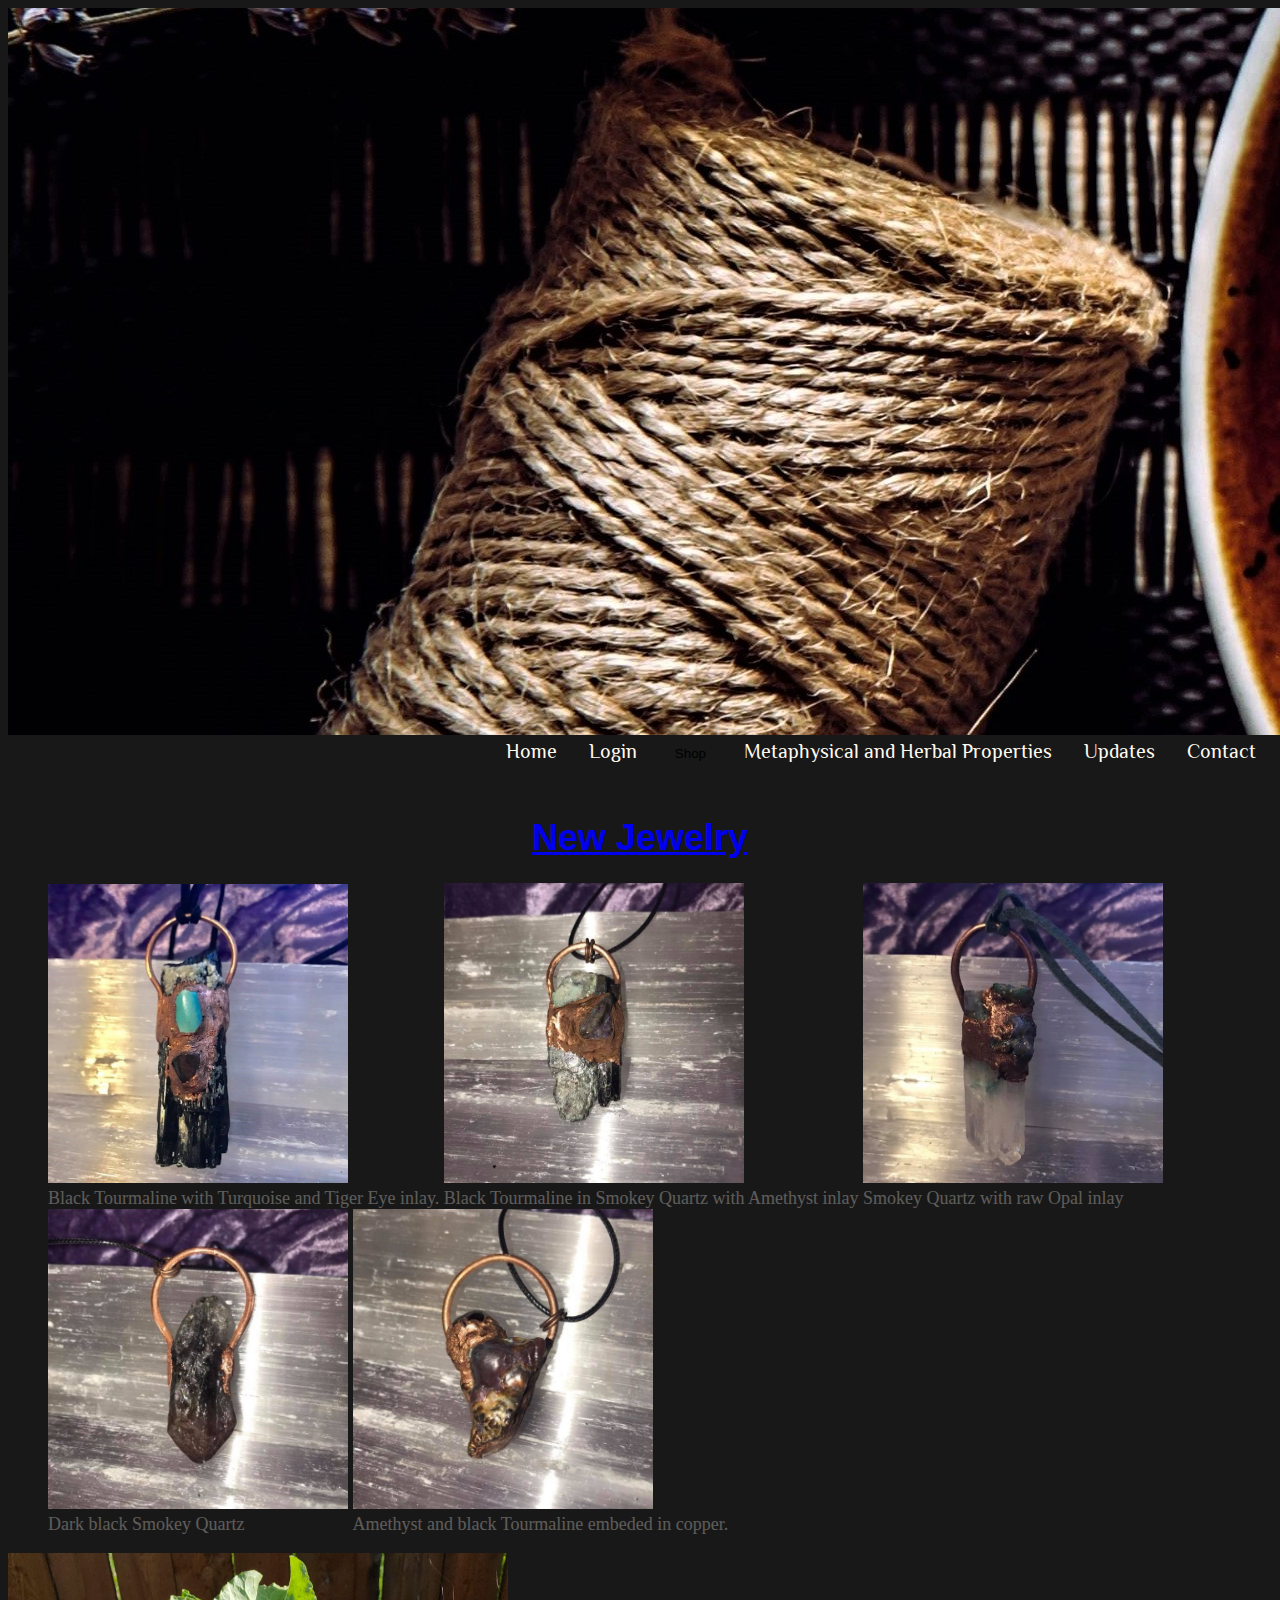
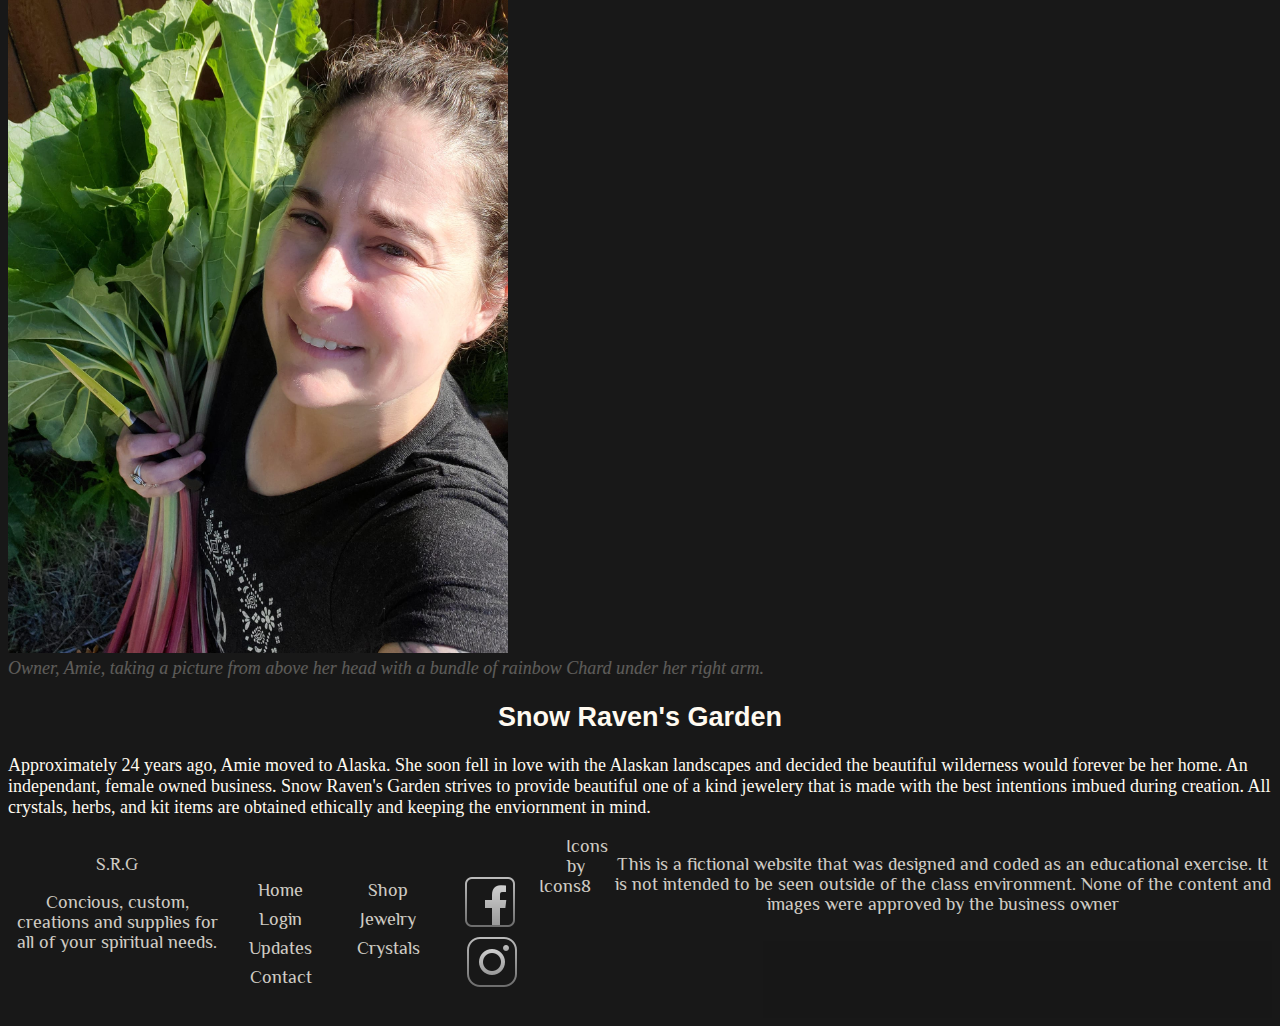
==== index.html @ 217aa510 "Update index.html" ====
<!DOCTYPE html>
<html lang="en">
<head>
    <meta charset="UTF-8">
    <meta http-equiv="X-UA-Compatible" content="IE=edge">
    <meta name="viewport" content="width=device-width, initial-scale=1.0">
    <meta name="keywords" content="Handmade Jewelry, Metaphysical, Wiccan, Pagan, Spiritual"> <!--meta tags are fantastic for labeling keywords for SEO-->
    <meta name="description" content="Hand Made Jewelry and Metaphysical Supply Shop">
    <meta name="author" content="Leanne Brabec">
    <link rel="stylesheet" href="style.css">
    <title>Metaphysical Supply and Hand Made Jewelry Shop Home</title><!-- descriptive titles for SEO-->
</head>
<body class="home-page">
    <header>
        <img src="images/topbanner.jpg" alt="Twine, a lit smudge stick in a bowl, and Amethyst"><!-- using precise and descriptive alt tags helps when googling for images rather than words.-->
    </header>
    <nav>
        <div class="navbar">
        <ul>
            <li><a href="index.html">Home</a></li>
            <li><a href="login.html">Login</a></li>
            <div class="ddmenu">
            <li><a href="shop.html"><button>Shop</button></a></li>
                <div class="ddmenucontent">
                    <a href="shop.html#jewelry">Jewelry</a>
                    <a href="shop.html#crystals">Crystals</a>
                </div>
            </div>
            <li><a href="mphprop.html">Metaphysical and Herbal Properties</a></li>
            <li><a href="updates.html">Updates</a></li>
            <li><a href="contact.html">Contact</a></li>
        </ul>
        </div>
    </nav>
    <main>
        <a href="shop.html"><h1>New Jewelry</h1></a>
        <ul>
            <li><img src="images/necklace1.jpg" width="300px" alt="Hand made copper necklace with black Tourmaline, Turqoise and Tigers Eye inlay."><figcaption>Black Tourmaline with Turquoise and Tiger Eye inlay.</figcaption></li>
            <li><img src="images/necklace2.jpg" width="300px" alt="Hand made copper necklace with black Tourmaline embeded in Smokey Quartz with Amethyst inlay"><figcaption>Black Tourmaline in Smokey Quartz with Amethyst inlay</figcaption></li>
            <li><img src="images/necklace3.jpg" width="300px" alt="Hand made copper necklace with Smokey Quartz and raw Opal inlay"><figcaption>Smokey Quartz with raw Opal inlay</figcaption></li>
            <li><img src="images/necklace4.jpg" width="300px" alt="Hand made copper necklace with dark Smokey Quartz"><figcaption>Dark black Smokey Quartz</figcaption></li>
            <li><img src="images/necklace5.jpg" width="300px" alt="Hand made copper necklace with Amethyst and black Tourmaline"><figcaption>Amethyst and black Tourmaline embeded in copper.</figcaption></li>
        </ul>
        <img src="images/owner.jpg" alt="Picture of the owner of Snow Raven's Garden, Amie, holding a bushel of rainbow chard" width="500px" height="700px"><figcaption>Owner, Amie, taking a picture from above her head with a bundle of rainbow Chard under her right arm.</figcaption>
        <h2>Snow Raven's Garden</h2>
        <p> Approximately 24 years ago, Amie moved to Alaska. She soon fell in love with the Alaskan landscapes and decided the beautiful wilderness would forever be her home. An independant, female owned business. Snow Raven's Garden strives to provide beautiful one of a kind jewelery that is made with the best intentions imbued during creation. All crystals, herbs, and kit items are obtained ethically and keeping the enviornment in mind.</p>
    </main>

    <footer class="footer">
        <div class="fhead">
        <p>S.R.G</p>
        <p>Concious, custom, creations and supplies for all of your spiritual needs.</p>
        </div>
        <div class="list1">
        <ul>
            <li><a href="index.html">Home</a></li>
            <li><a href="login.html">Login</a></li>
            <li><a href="updates.html">Updates</a></li>
            <li><a href="contact.html">Contact</a></li>
        </ul>
        </div>
        <div class="list2">
        <ul>
            <li><a href="shop.html">Shop</a></li>
            <li><a href="shop.html#jewelry">Jewelry</a></li>
            <li><a href="shop.html#crystals">Crystals</a></li>
        </ul>
        </div>
        <div class="socials">
            <ul>
                <li><a href="https://www.facebook.com/groups/198041241055047"><img src="images/faceb.png" alt="Grey Icon for facebook, clickable link will take you to shops facebook page"/></a></li>
                <li><a href="https://www.instagram.com/snowravensgarden/?hl=en"><img src="images/insta.png" alt="Grey Icon for instagram, clickable link will take you to shops instagram page"/></a></li>
            </ul>
        </div>
        <div class="icons">
        <a href="https://icons8.com">Icons by Icons8</a></div>
        <p>This is a fictional website that was designed and coded as an educational exercise. It is not intended to be seen outside of the class environment. None of the content and images were approved by the business owner</p>
    </footer>
</body>
</html>
---- style.css ----
/* collective items*/
    @import url('https://fonts.googleapis.com/css2?family=Berkshire+Swash&family=Philosopher&display=swap');

    body {
        background-color: rgb(24, 24, 24);
        color: floralwhite;
        font-size: 18px;
    }
    h1{
        padding-top: 30px;
        text-align: center;
        font-family: 'Berkshire+Swash', sans-serif;
    }
    h2
    {
        text-align: center;
        font-family: 'Berkshire+Swash', sans-serif;
    }
    .centered-text
    {
        text-align: center;
        font-family: 'Berkshire+Swash', sans-serif;
    }
    .v-centered-pic
    {
        vertical-align:middle
    }
    figcaption {
        opacity: 0.3;
        font-style: italic;
    }
    .normal-padding
    {
        padding:20px
    }


/*navigation*/
    nav ul {
        list-style-type: none;
        display: flex;
        justify-content: flex-end;
        margin: 0;
        padding: 0;
    }

    nav a {
        font-family: 'Philosopher', sans-serif;
        font-size: 20px;
        text-decoration: none;
        list-style-type: none;
        color: floralwhite;
        margin: 0;
        padding: 0;
        
    }
    nav li{
        padding-left: 1rem;
        padding-right: 1rem;
    }

    nav a:hover {
        color: #8a66ce;
    }
    .ddmenu{
        position: relative;
    }
    button {
        border: none;
        background: transparent;
        background-repeat: no-repeat;
        outline: none;
    }

    .ddmenucontent {
        display: none;
        position: absolute;
        
    }

    .ddmenucontent a {
        display: block;
    }
    .ddmenu:hover .ddmenucontent {
        background: none;
        text-decoration: none;
        display: block;
        padding-left: 1.4rem;
    }


/*Footer*/

    .footer {
        font-family: "Philosopher";
        background-color: inherit;
        width: 100%;
        text-align: center;
        display: flex;
        justify-content:center ;
        opacity: 0.8;
    }
    .footer ul {
        padding: 0;
        list-style: none;
        line-height: 1.6;
        margin-bottom: 0;    
    }
    .footer ul a {
        color: inherit;
        text-decoration: none;
    }
    .footer ul a:hover {
        opacity: 1;
        color: #8a66ce;
    }
    .footer .list1 {
        padding: 1.4rem;
    }
    .footer .list2 {
        padding: 1.4rem;
    }
    .footer .socials {
        padding: 1.4rem;
    }
    .icons a {
        text-decoration: none;
        color: inherit;
        padding: 1.4rem;
    }
/*index*/
.home-page main li {
    display: inline-block;
}
.home-page main li figcaption {
    font-style: normal;
}

/*login*/
.flex-container {
    width:80%;
    margin-top: 20px;
    position:relative;
}
.wrapper-login-form{
    width: 500px;
    height: 800px;
    display: block;
    font-size: 20px;
}
.form-container {
    width: 500px;
    height: 800px;
    margin-top: 5px;
    padding-top: 20px;
    border-radius: 10px;
    flex-direction: column;
    background: rgb(70, 70, 70);
    box-shadow: 5px 5px 5px rgb(0, 0, 0);  
}
input[type=text], input[type=password], input[type=email], input[type=tel], textarea, select {
    width: 100%;
    padding: 12px 20px;
    display: inline-block;
    box-sizing: border-box;
    background-color: #8a66ce;
    opacity: 0.6;
    border-radius: 10px;
    color: floralwhite;
    font-family: 'Philosopher', sans-serif;
}
.wrapper-submit-button input {
    padding: 10px;
    border-radius: 10px;
    margin-top: 5px;
    font-size: 18px;
    background-color: #8a66ce;
    color: floralwhite;
    font-family: 'Philosopher';
    border-radius: 10px;
}
.wrapper-login-form button {
    width: 90%;
    padding: 10px;
    margin: 8px 0;
    background-color: #8a66ce;
    font-size: 18px;
    color: floralwhite;
    border-radius: 10px;
    font-family: 'Philosopher';
}

/*shop*/
.shop-page main li{
    display: inline-block;
    list-style: none;
}
.shop-page figcaption {
    font-size: 20px;
    opacity: 1;
    font-style:normal;
    color: floralwhite;
}

/*mphprop*/
.mphp-page th {
    font-family: "Berkshire+Swash";
    font-size: 25px;
}
.mphp-page td {
    font-family: "Berkshire+Swash";
    font-size: 19px;
}


/*updates*/
.updates-page table {
    font-size: 20px;
}



/*contact*/
.wrapper-contact-form{

    display: block;
    font-size: 20px;

}
.contact-form-container {

    padding: 20px;
    border-radius: 10px;
    background: rgb(70, 70, 70);
    box-shadow: 5px 5px 5px rgb(0, 0, 0);
    display: grid;
    overflow: hidden;
    grid-template-columns: 50% 50%;
    grid-column-gap: 10px;
}

.contact-page a:hover{
    color: #8a66ce;
}

.contact-page a{
    color: floralwhite;
}

::placeholder{
    color: floralwhite;
    font-size: 17px;
}
.contact-page select{
    color: floralwhite;
    font-size: 17px;
}
.large-item-wrapper
{
    box-sizing: border-box;
    display: flex;
    width: 100%;
    height: 100%;
    flex-direction: column;
    overflow: hidden;
}

.large-item
{
    box-sizing: border-box;
    border-radius: 10px;
    display: block;
    width: 100%;
    height: 100%;
}

.v-bottom-aligned-content
{
    display: flex;
    align-items: flex-end;
    box-sizing: border-box;
}
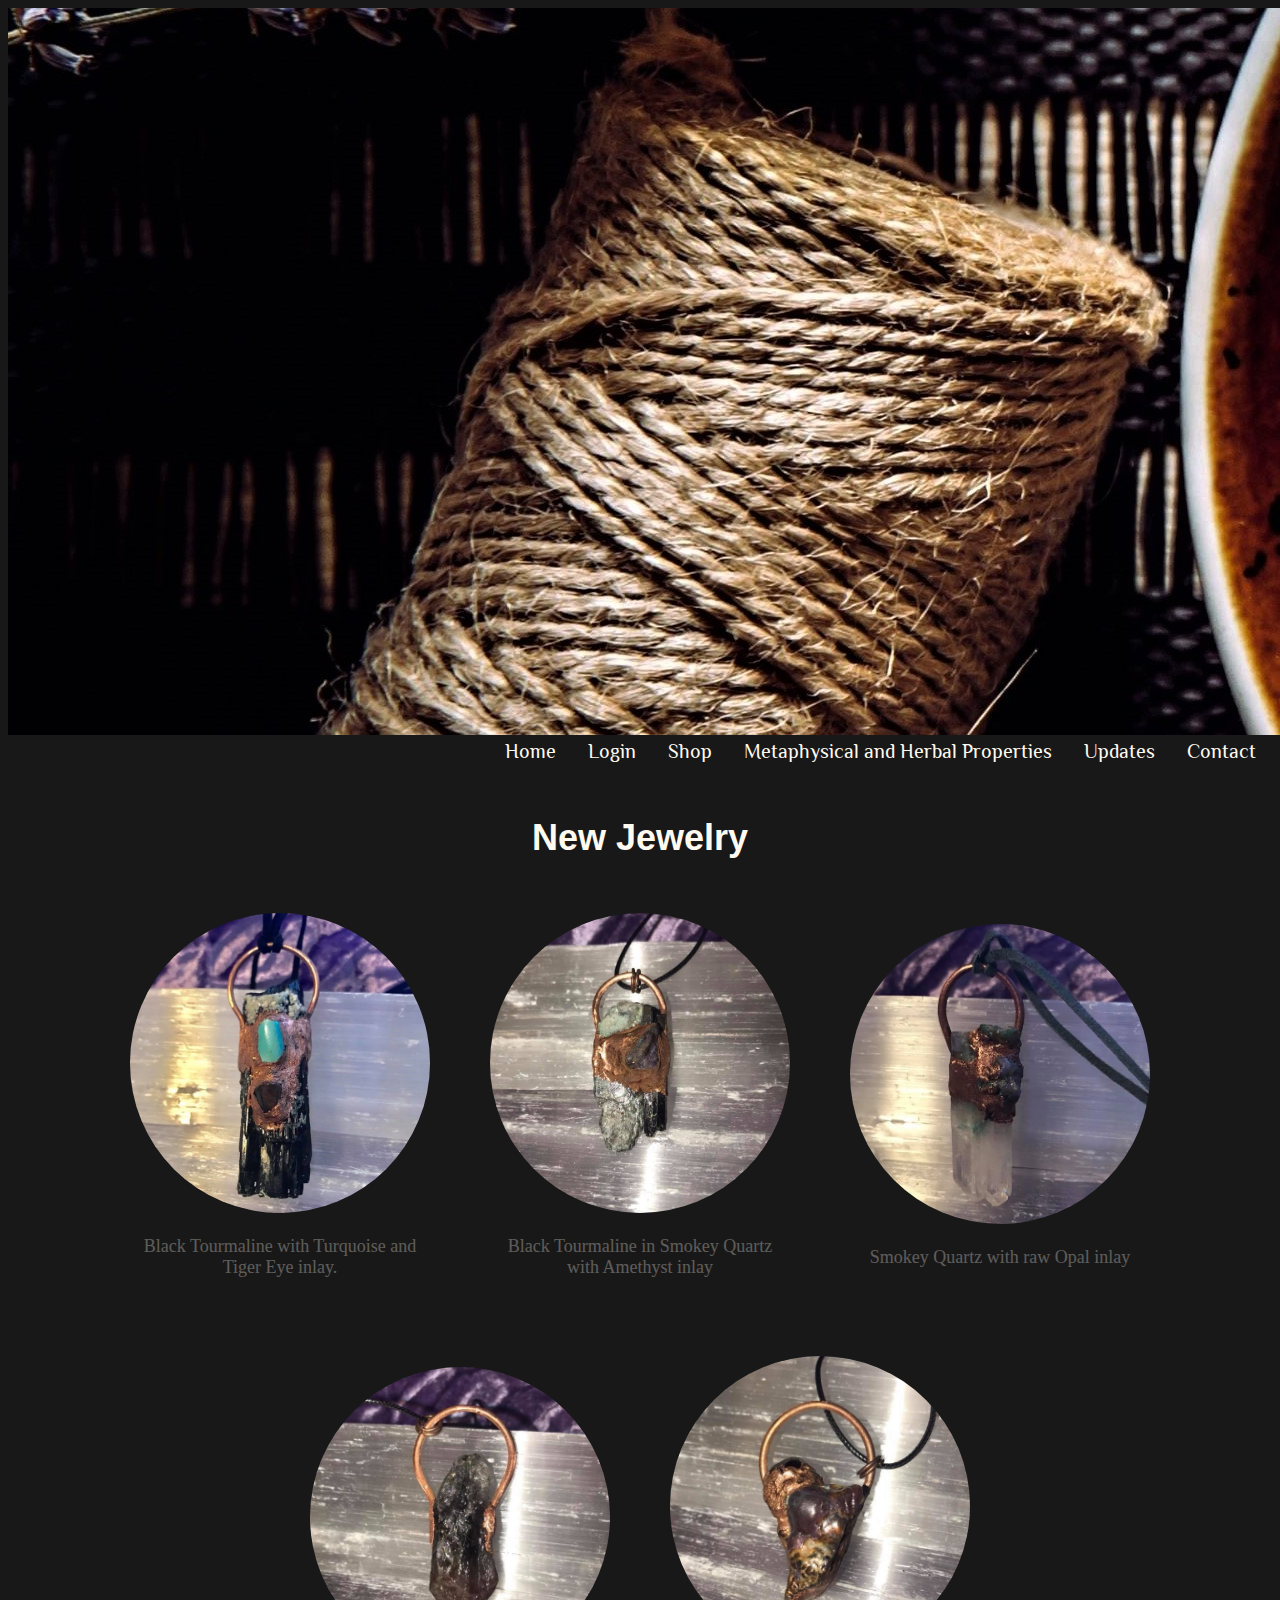
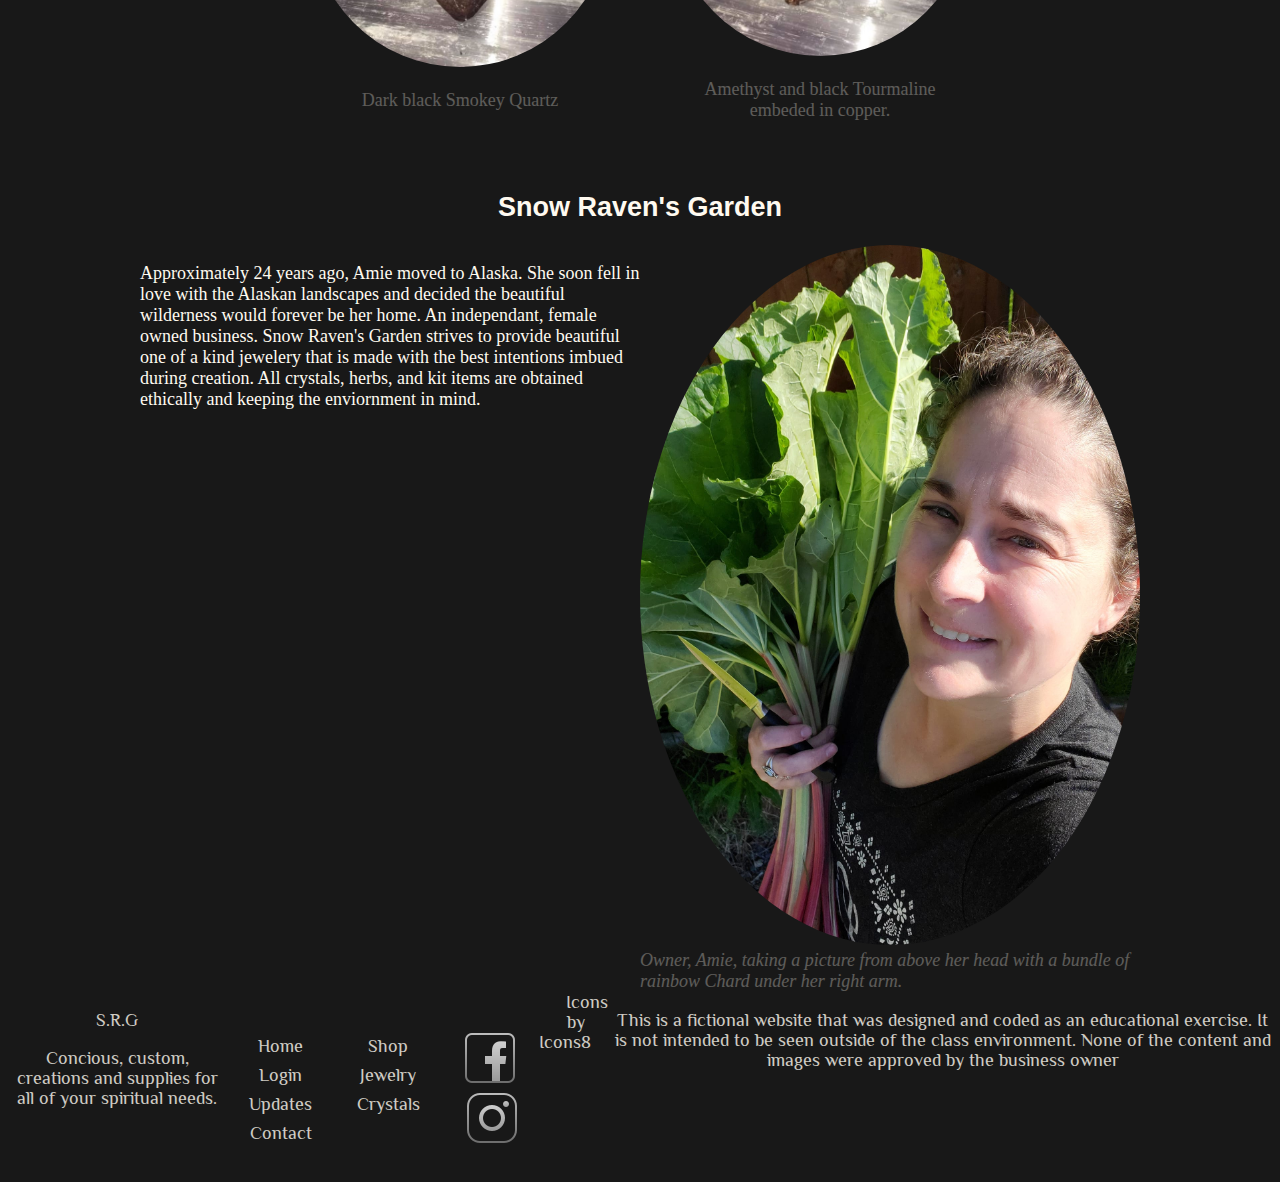
==== commit 9959304e: "button, flex, style, and layout.," ====
--- a/index.html
+++ b/index.html
@@ -19,13 +19,16 @@
         <ul>
             <li><a href="index.html">Home</a></li>
             <li><a href="login.html">Login</a></li>
-            <div class="ddmenu">
-            <li><a href="shop.html"><button>Shop</button></a></li>
-                <div class="ddmenucontent">
-                    <a href="shop.html#jewelry">Jewelry</a>
-                    <a href="shop.html#crystals">Crystals</a>
+            
+            <li>
+                <div class="ddmenu">
+                    <a href="shop.html">Shop</a>
+                    <div class="ddmenucontent">
+                        <a href="shop.html#jewelry">Jewelry</a>
+                        <a href="shop.html#crystals">Crystals</a>
+                    </div>
                 </div>
-            </div>
+            </li>
             <li><a href="mphprop.html">Metaphysical and Herbal Properties</a></li>
             <li><a href="updates.html">Updates</a></li>
             <li><a href="contact.html">Contact</a></li>
@@ -33,17 +36,23 @@
         </div>
     </nav>
     <main>
-        <a href="shop.html"><h1>New Jewelry</h1></a>
-        <ul>
-            <li><img src="images/necklace1.jpg" width="300px" alt="Hand made copper necklace with black Tourmaline, Turqoise and Tigers Eye inlay."><figcaption>Black Tourmaline with Turquoise and Tiger Eye inlay.</figcaption></li>
-            <li><img src="images/necklace2.jpg" width="300px" alt="Hand made copper necklace with black Tourmaline embeded in Smokey Quartz with Amethyst inlay"><figcaption>Black Tourmaline in Smokey Quartz with Amethyst inlay</figcaption></li>
-            <li><img src="images/necklace3.jpg" width="300px" alt="Hand made copper necklace with Smokey Quartz and raw Opal inlay"><figcaption>Smokey Quartz with raw Opal inlay</figcaption></li>
-            <li><img src="images/necklace4.jpg" width="300px" alt="Hand made copper necklace with dark Smokey Quartz"><figcaption>Dark black Smokey Quartz</figcaption></li>
-            <li><img src="images/necklace5.jpg" width="300px" alt="Hand made copper necklace with Amethyst and black Tourmaline"><figcaption>Amethyst and black Tourmaline embeded in copper.</figcaption></li>
+        <h1>New Jewelry</h1>
+        <ul class="flex-list">
+            <li class="flex-list-item"><img class="rounded-pic" src="images/necklace1.jpg" width="300" alt="Hand made copper necklace with black Tourmaline, Turqoise and Tigers Eye inlay."><p class="caption">Black Tourmaline with Turquoise and Tiger Eye inlay.</p></li>
+            <li class="flex-list-item"><img class="rounded-pic" src="images/necklace2.jpg" width="300" alt="Hand made copper necklace with black Tourmaline embeded in Smokey Quartz with Amethyst inlay"><p class="caption">Black Tourmaline in Smokey Quartz with Amethyst inlay</p></li>
+            <li class="flex-list-item"><img class="rounded-pic" src="images/necklace3.jpg" width="300" alt="Hand made copper necklace with Smokey Quartz and raw Opal inlay"><p class="caption">Smokey Quartz with raw Opal inlay</p></li>
+            <li class="flex-list-item"><img class="rounded-pic" src="images/necklace4.jpg" width="300" alt="Hand made copper necklace with dark Smokey Quartz"><p class="caption">Dark black Smokey Quartz</p></li>
+            <li class="flex-list-item"><img class="rounded-pic" src="images/necklace5.jpg" width="300" alt="Hand made copper necklace with Amethyst and black Tourmaline"><p class="caption">Amethyst and black Tourmaline embeded in copper.</p></li>
         </ul>
-        <img src="images/owner.jpg" alt="Picture of the owner of Snow Raven's Garden, Amie, holding a bushel of rainbow chard" width="500px" height="700px"><figcaption>Owner, Amie, taking a picture from above her head with a bundle of rainbow Chard under her right arm.</figcaption>
         <h2>Snow Raven's Garden</h2>
-        <p> Approximately 24 years ago, Amie moved to Alaska. She soon fell in love with the Alaskan landscapes and decided the beautiful wilderness would forever be her home. An independant, female owned business. Snow Raven's Garden strives to provide beautiful one of a kind jewelery that is made with the best intentions imbued during creation. All crystals, herbs, and kit items are obtained ethically and keeping the enviornment in mind.</p>
+        <div class="flex-list-index">
+            <div style="max-width: 500px;">
+                <p> Approximately 24 years ago, Amie moved to Alaska. She soon fell in love with the Alaskan landscapes and decided the beautiful wilderness would forever be her home. An independant, female owned business. Snow Raven's Garden strives to provide beautiful one of a kind jewelery that is made with the best intentions imbued during creation. All crystals, herbs, and kit items are obtained ethically and keeping the enviornment in mind.</p>
+            </div>
+            <div style="max-width: 500px;">
+                <img class="rounded-pic" src="images/owner.jpg" alt="Picture of the owner of Snow Raven's Garden, Amie, holding a bushel of rainbow chard" width="500" height="700"><figcaption>Owner, Amie, taking a picture from above her head with a bundle of rainbow Chard under her right arm.</figcaption>
+            </div>
+        </div>
     </main>
 
     <footer class="footer">
--- a/style.css
+++ b/style.css
@@ -32,6 +32,38 @@
     .normal-padding
     {
         padding:20px
+    }
+    .caption
+    {
+        opacity: 0.3;
+        font-style: normal;
+        text-align: center;
+    }
+
+    .flex-list
+    {
+        flex-direction: row;
+        display:flex;
+        justify-content: space-between; 
+        flex-wrap: wrap; 
+        align-items: center;
+        justify-content: center;
+    }
+
+    .flex-list-item
+    {
+        max-width: 300px;
+        padding: 30px;
+    }
+
+    .rounded-pic
+    {
+        border-radius: 50%;
+    }
+
+    ul
+    {
+        padding-inline-start: 0px;
     }
 
 
@@ -85,7 +117,6 @@
         background: none;
         text-decoration: none;
         display: block;
-        padding-left: 1.4rem;
     }
 
 
@@ -132,8 +163,13 @@
 .home-page main li {
     display: inline-block;
 }
-.home-page main li figcaption {
-    font-style: normal;
+
+.flex-list-index{
+    flex-direction: row;
+    display:flex;
+    flex-wrap: wrap; 
+    justify-items: center;
+    justify-content: center;
 }
 
 /*login*/
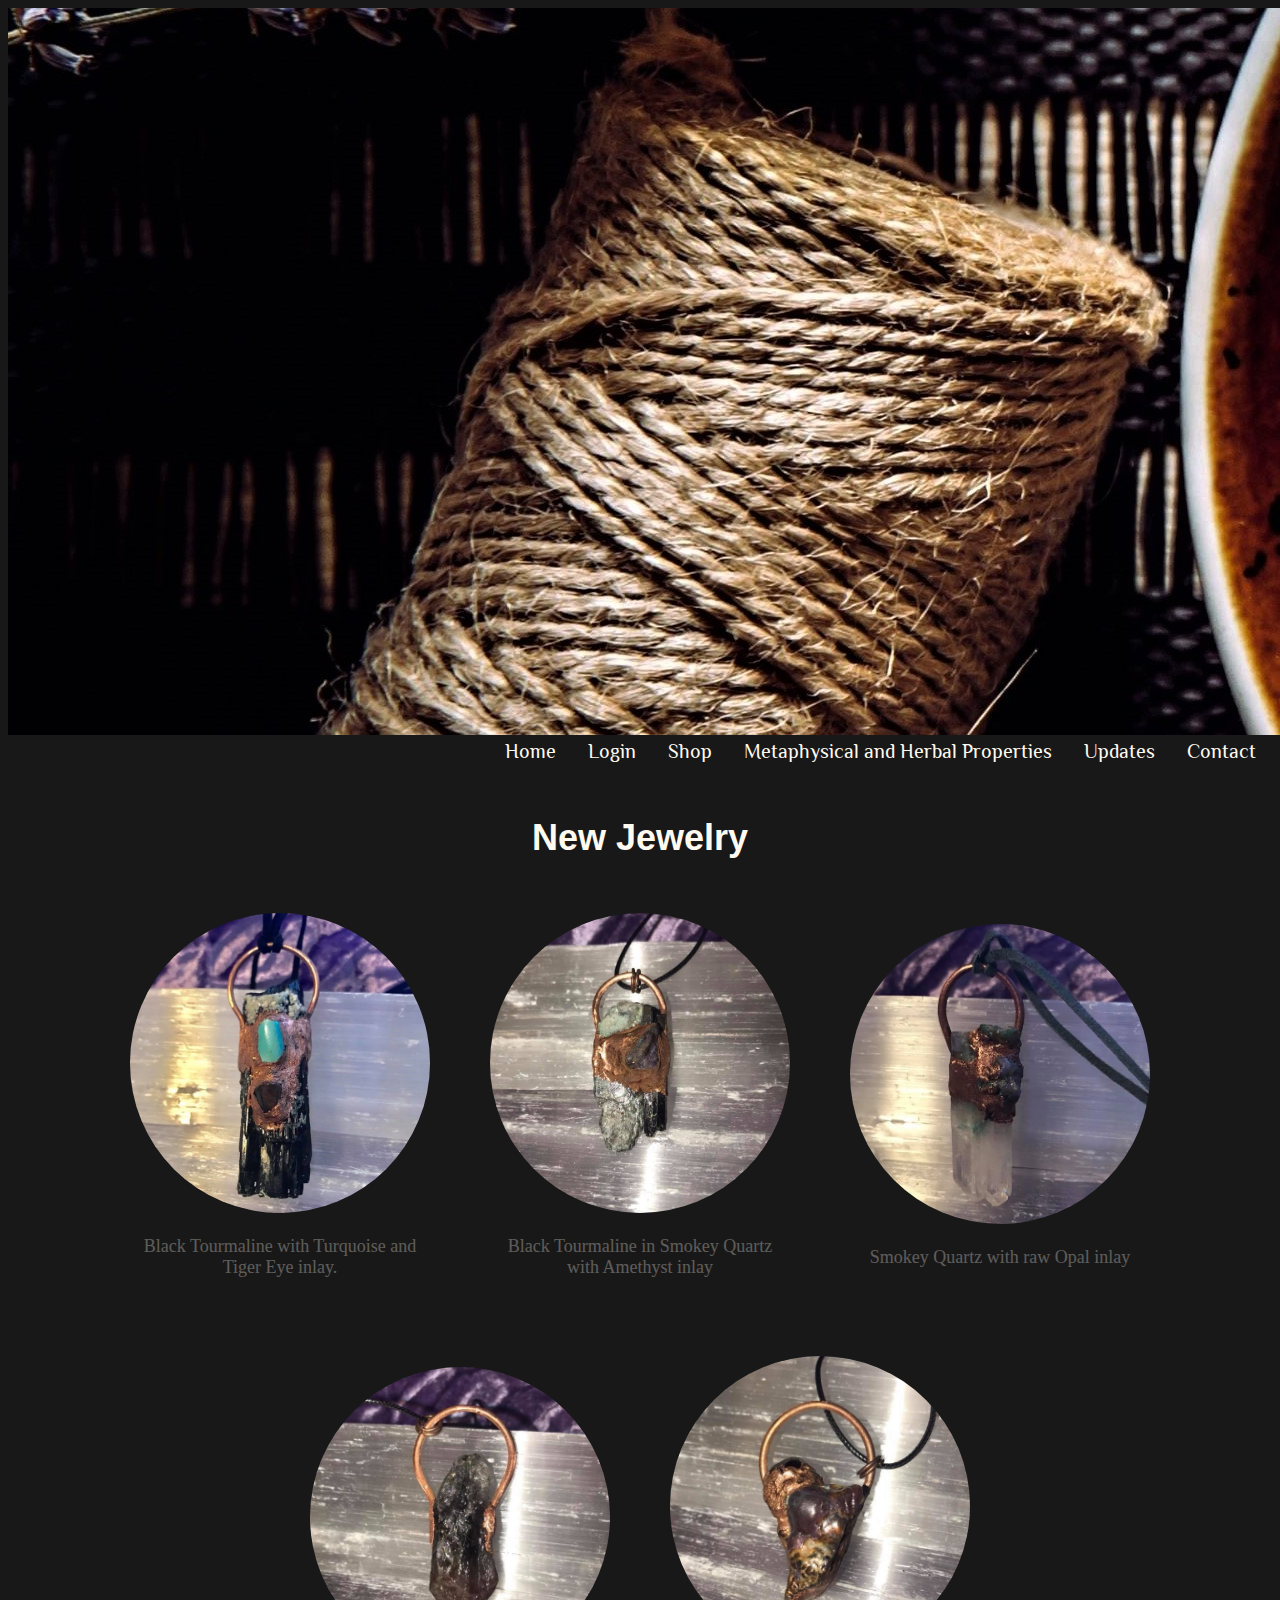
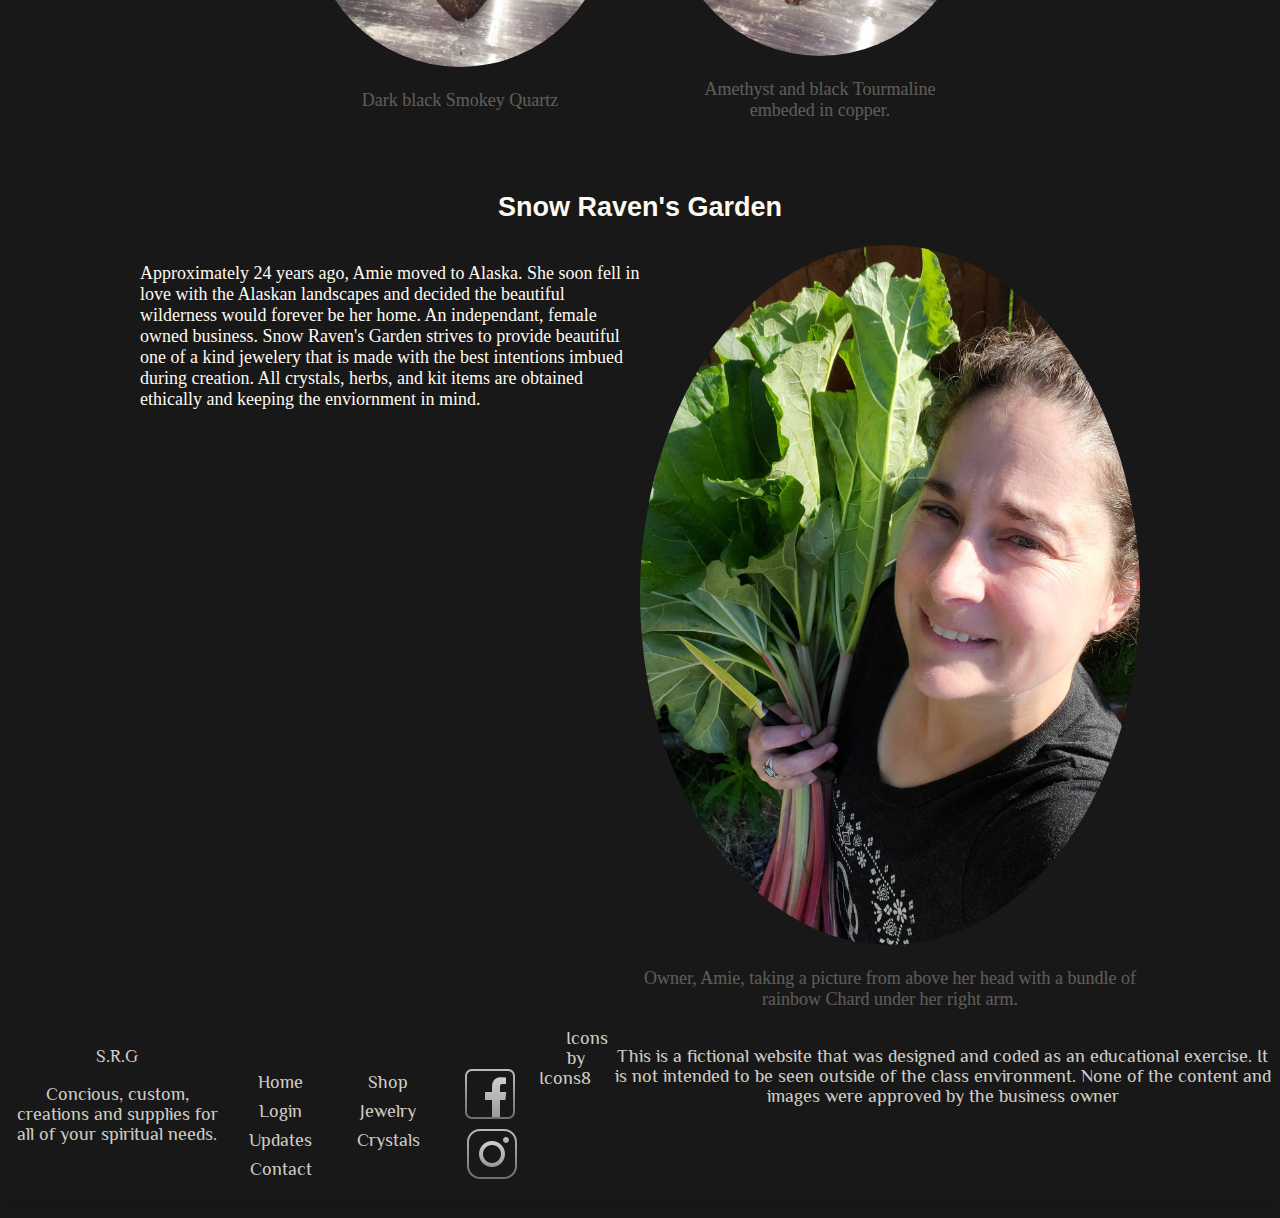
==== commit 84c0f581: "fig" ====
--- a/index.html
+++ b/index.html
@@ -50,7 +50,7 @@
                 <p> Approximately 24 years ago, Amie moved to Alaska. She soon fell in love with the Alaskan landscapes and decided the beautiful wilderness would forever be her home. An independant, female owned business. Snow Raven's Garden strives to provide beautiful one of a kind jewelery that is made with the best intentions imbued during creation. All crystals, herbs, and kit items are obtained ethically and keeping the enviornment in mind.</p>
             </div>
             <div style="max-width: 500px;">
-                <img class="rounded-pic" src="images/owner.jpg" alt="Picture of the owner of Snow Raven's Garden, Amie, holding a bushel of rainbow chard" width="500" height="700"><figcaption>Owner, Amie, taking a picture from above her head with a bundle of rainbow Chard under her right arm.</figcaption>
+                <img class="rounded-pic" src="images/owner.jpg" alt="Picture of the owner of Snow Raven's Garden, Amie, holding a bushel of rainbow chard" width="500" height="700"><p class="caption">Owner, Amie, taking a picture from above her head with a bundle of rainbow Chard under her right arm.</p>
             </div>
         </div>
     </main>
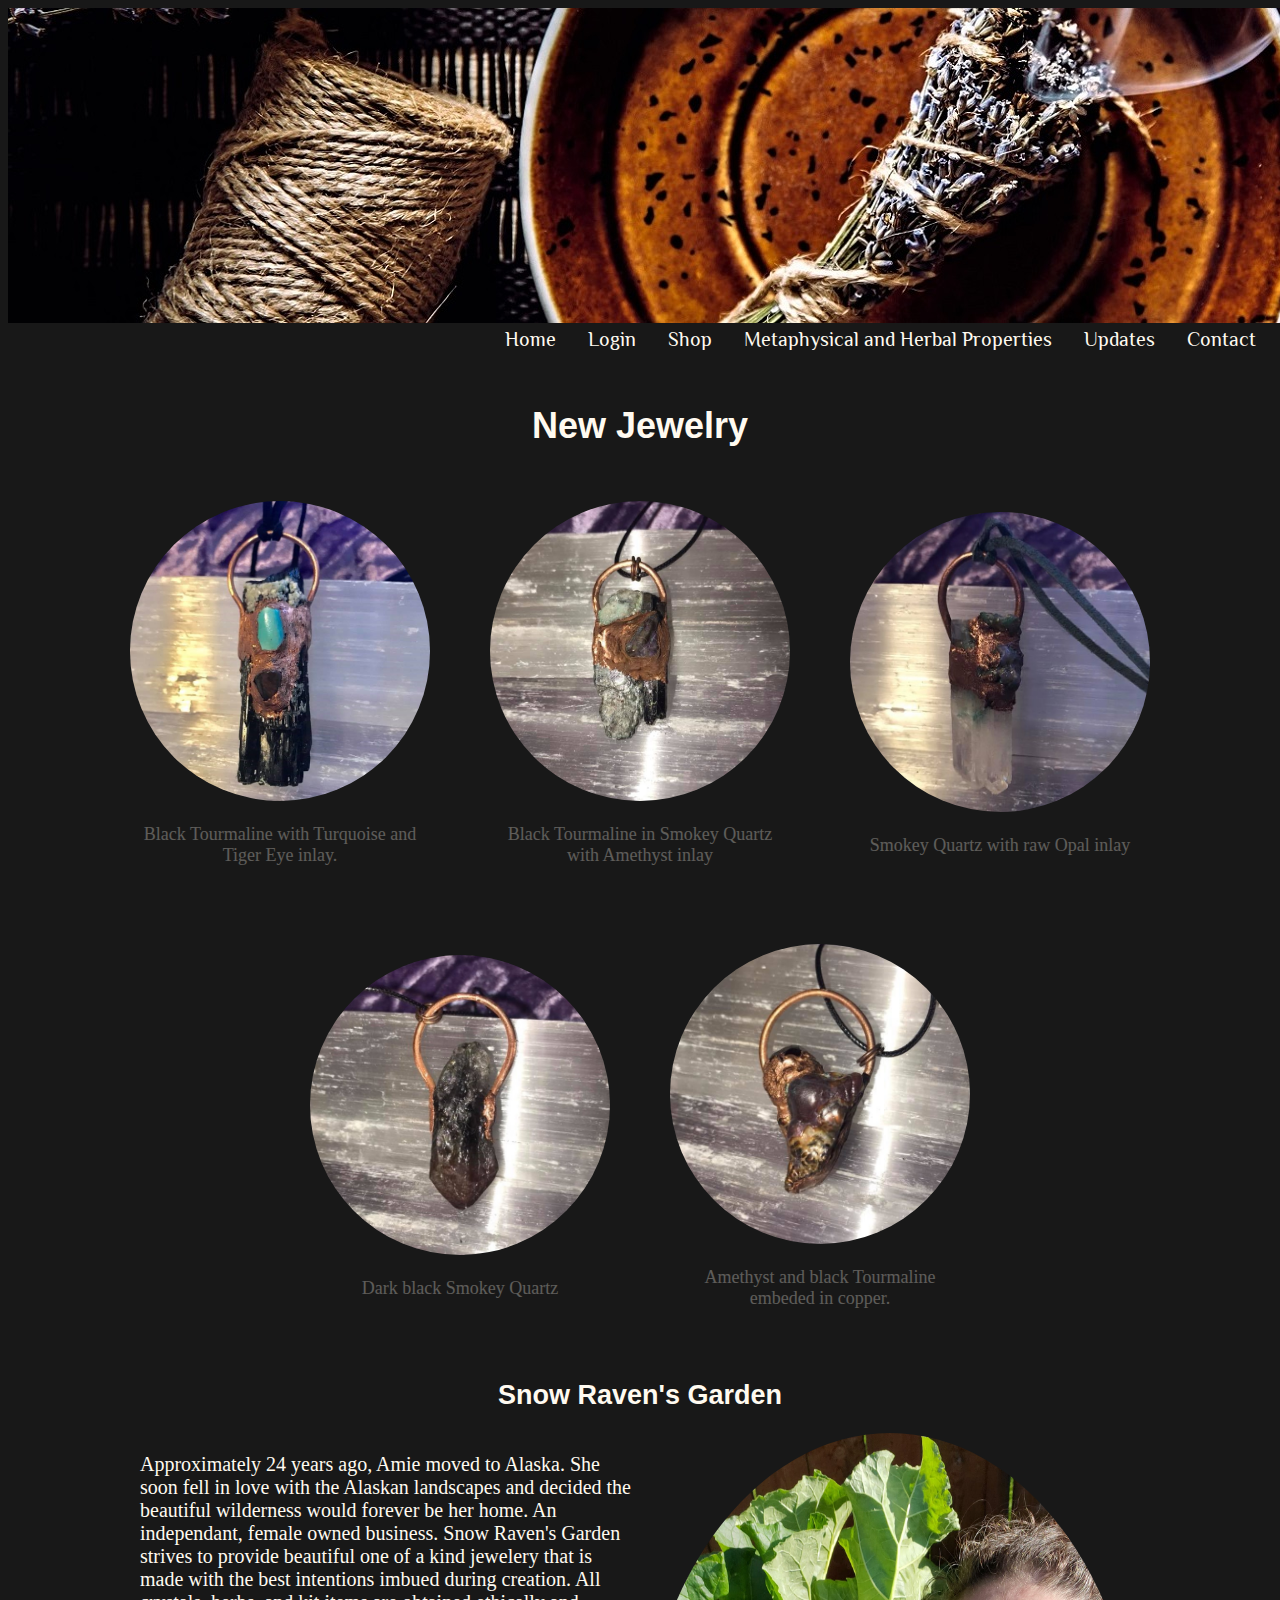
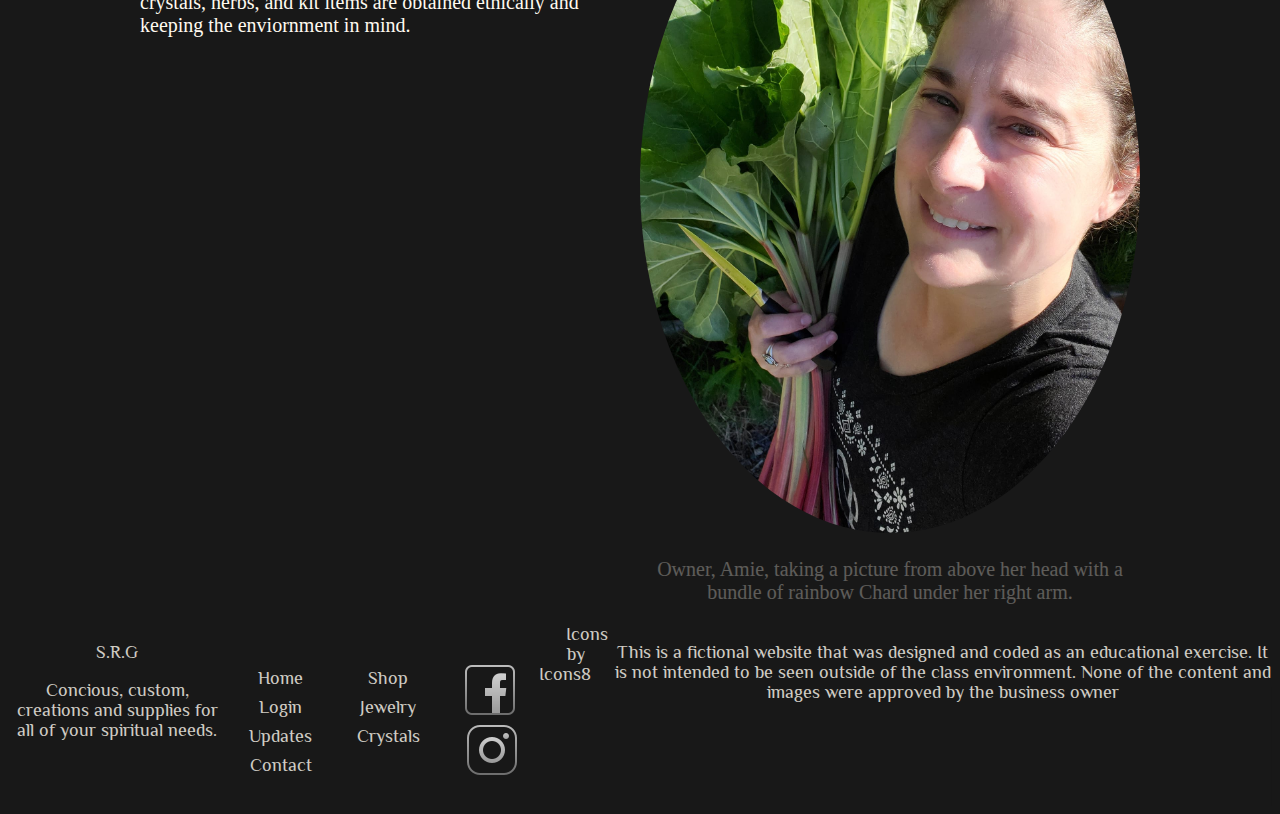
==== commit 65cd7a43: "responsive nav" ====
--- a/index.html
+++ b/index.html
@@ -4,11 +4,11 @@
     <meta charset="UTF-8">
     <meta http-equiv="X-UA-Compatible" content="IE=edge">
     <meta name="viewport" content="width=device-width, initial-scale=1.0">
-    <meta name="keywords" content="Handmade Jewelry, Metaphysical, Wiccan, Pagan, Spiritual"> <!--meta tags are fantastic for labeling keywords for SEO-->
+    <meta name="keywords" content="Handmade Jewelry, Metaphysical, Wiccan, Pagan, Spiritual, Crystals, Gems, Witchcraft, Altar supplies"> <!--meta tags are fantastic for labeling keywords for SEO-->
     <meta name="description" content="Hand Made Jewelry and Metaphysical Supply Shop">
     <meta name="author" content="Leanne Brabec">
     <link rel="stylesheet" href="style.css">
-    <title>Metaphysical Supply and Hand Made Jewelry Shop Home</title><!-- descriptive titles for SEO-->
+    <title>Metaphysical Supply and Hand Made Jewelry Shop</title><!-- descriptive titles for SEO-->
 </head>
 <body class="home-page">
     <header>
--- a/style.css
+++ b/style.css
@@ -5,6 +5,11 @@
         background-color: rgb(24, 24, 24);
         color: floralwhite;
         font-size: 18px;
+    }
+    @media only screen (min-width:768px) {
+        nav {
+            display: flex;
+        }
     }
     h1{
         padding-top: 30px;
@@ -39,7 +44,6 @@
         font-style: normal;
         text-align: center;
     }
-
     .flex-list
     {
         flex-direction: row;
@@ -49,23 +53,22 @@
         align-items: center;
         justify-content: center;
     }
-
     .flex-list-item
     {
         max-width: 300px;
         padding: 30px;
     }
-
     .rounded-pic
     {
         border-radius: 50%;
     }
-
     ul
     {
         padding-inline-start: 0px;
     }
-
+    .table-top-padding{
+        padding-top: 50px;
+    }
 
 /*navigation*/
     nav ul {
@@ -75,7 +78,6 @@
         margin: 0;
         padding: 0;
     }
-
     nav a {
         font-family: 'Philosopher', sans-serif;
         font-size: 20px;
@@ -103,13 +105,11 @@
         background-repeat: no-repeat;
         outline: none;
     }
-
     .ddmenucontent {
         display: none;
         position: absolute;
         
     }
-
     .ddmenucontent a {
         display: block;
     }
@@ -119,9 +119,7 @@
         display: block;
     }
 
-
 /*Footer*/
-
     .footer {
         font-family: "Philosopher";
         background-color: inherit;
@@ -160,159 +158,164 @@
         padding: 1.4rem;
     }
 /*index*/
-.home-page main li {
-    display: inline-block;
-}
-
-.flex-list-index{
-    flex-direction: row;
-    display:flex;
-    flex-wrap: wrap; 
-    justify-items: center;
-    justify-content: center;
-}
+    .home-page main li {
+        display: inline-block;
+    }
+
+    .flex-list-index{
+        flex-direction: row;
+        display:flex;
+        flex-wrap: wrap; 
+        justify-items: center;
+        justify-content: center;
+        font-size: 20px;
+    }
 
 /*login*/
-.flex-container {
-    width:80%;
-    margin-top: 20px;
-    position:relative;
-}
-.wrapper-login-form{
-    width: 500px;
-    height: 800px;
-    display: block;
-    font-size: 20px;
-}
-.form-container {
-    width: 500px;
-    height: 800px;
-    margin-top: 5px;
-    padding-top: 20px;
-    border-radius: 10px;
-    flex-direction: column;
-    background: rgb(70, 70, 70);
-    box-shadow: 5px 5px 5px rgb(0, 0, 0);  
-}
-input[type=text], input[type=password], input[type=email], input[type=tel], textarea, select {
-    width: 100%;
-    padding: 12px 20px;
-    display: inline-block;
-    box-sizing: border-box;
-    background-color: #8a66ce;
-    opacity: 0.6;
-    border-radius: 10px;
-    color: floralwhite;
-    font-family: 'Philosopher', sans-serif;
-}
-.wrapper-submit-button input {
-    padding: 10px;
-    border-radius: 10px;
-    margin-top: 5px;
-    font-size: 18px;
-    background-color: #8a66ce;
-    color: floralwhite;
-    font-family: 'Philosopher';
-    border-radius: 10px;
-}
-.wrapper-login-form button {
-    width: 90%;
-    padding: 10px;
-    margin: 8px 0;
-    background-color: #8a66ce;
-    font-size: 18px;
-    color: floralwhite;
-    border-radius: 10px;
-    font-family: 'Philosopher';
-}
+    .flex-container {
+        padding-top: 50px;
+        padding-bottom: 50px;
+        width:100%;
+        justify-items: center;
+        justify-content: center;
+        display: flex;
+    }
+    .wrapper-login-form{
+        display: block;
+        font-size: 20px;
+        
+    }
+    .form-container {
+        width: 500px;
+        height: 430px;
+
+        padding: 20px;
+        border-radius: 10px;
+        flex-direction: column;
+        background: rgb(70, 70, 70);
+        box-shadow: 5px 5px 5px rgb(0, 0, 0);  
+    }
+    input[type=text], input[type=password], input[type=email], input[type=tel], textarea, select {
+        width: 100%;
+        padding: 12px 20px;
+        display: inline-block;
+        box-sizing: border-box;
+        background-color: #8a66ce;
+        opacity: 0.6;
+        border-radius: 10px;
+        color: floralwhite;
+        font-family: 'Philosopher', sans-serif;
+    }
+    .wrapper-login-form-button {
+        width: 100%;
+        padding: 10px;
+        margin: 8px 0;
+        background-color: #8a66ce;
+        font-size: 18px;
+        color: floralwhite;
+        border-radius: 10px;
+        font-family: 'Philosopher';
+    }
 
 /*shop*/
-.shop-page main li{
-    display: inline-block;
-    list-style: none;
-}
-.shop-page figcaption {
-    font-size: 20px;
-    opacity: 1;
-    font-style:normal;
-    color: floralwhite;
-}
+    .shop-page main li{
+        display: inline-block;
+        list-style: none;
+    }
+    .shop-page figcaption {
+        font-size: 20px;
+        opacity: 1;
+        font-style:normal;
+        color: floralwhite;
+    }
 
 /*mphprop*/
-.mphp-page th {
-    font-family: "Berkshire+Swash";
-    font-size: 25px;
-}
-.mphp-page td {
-    font-family: "Berkshire+Swash";
-    font-size: 19px;
-}
-
+    .mphp-page th {
+        font-family: "Berkshire+Swash";
+        font-size: 25px;
+    }
+    .mphp-page td {
+        font-family: "Berkshire+Swash";
+        font-size: 19px;
+    }
 
 /*updates*/
-.updates-page table {
-    font-size: 20px;
-}
-
-
+    .updates-page table {
+        font-size: 20px;
+    }
+    .updates-grid{
+        display: grid;
+        overflow: hidden;
+        grid-template-columns: 35% 65%;
+        grid-column-gap: 10px;
+        
+    }
+    .updates-grid-flex-left{
+        display: flex;
+        max-width: 400px;
+        flex-wrap: wrap;
+        justify-content: center;
+    }
+
+/*max-width set to 99% because to strange clipping on text*/
+    .updates-grid-flex-right{
+        display: flex;
+        max-width: 99%;
+        flex-wrap: wrap;
+        justify-content: flex-start;
+        align-content: center;
+        box-sizing: border-box;
+    }
 
 /*contact*/
-.wrapper-contact-form{
-
-    display: block;
-    font-size: 20px;
-
-}
-.contact-form-container {
-
-    padding: 20px;
-    border-radius: 10px;
-    background: rgb(70, 70, 70);
-    box-shadow: 5px 5px 5px rgb(0, 0, 0);
-    display: grid;
-    overflow: hidden;
-    grid-template-columns: 50% 50%;
-    grid-column-gap: 10px;
-}
-
-.contact-page a:hover{
-    color: #8a66ce;
-}
-
-.contact-page a{
-    color: floralwhite;
-}
-
-::placeholder{
-    color: floralwhite;
-    font-size: 17px;
-}
-.contact-page select{
-    color: floralwhite;
-    font-size: 17px;
-}
-.large-item-wrapper
-{
-    box-sizing: border-box;
-    display: flex;
-    width: 100%;
-    height: 100%;
-    flex-direction: column;
-    overflow: hidden;
-}
-
-.large-item
-{
-    box-sizing: border-box;
-    border-radius: 10px;
-    display: block;
-    width: 100%;
-    height: 100%;
-}
-
-.v-bottom-aligned-content
-{
-    display: flex;
-    align-items: flex-end;
-    box-sizing: border-box;
-}+    .wrapper-contact-form{
+        display: block;
+        font-size: 20px;
+    }
+    .contact-form-container {
+        padding: 20px;
+        border-radius: 10px;
+        background: rgb(70, 70, 70);
+        box-shadow: 5px 5px 5px rgb(0, 0, 0);
+        display: grid;
+        overflow: hidden;
+        grid-template-columns: 50% 50%;
+        grid-column-gap: 10px;
+    }
+    .contact-page a:hover{
+        color: #8a66ce;
+    }
+    .contact-page a{
+        color: floralwhite;
+    }
+    ::placeholder{
+        color: floralwhite;
+        font-size: 17px;
+    }
+    .contact-page select{
+        color: floralwhite;
+        font-size: 17px;
+    }
+    .large-item-wrapper
+    {
+        box-sizing: border-box;
+        display: flex;
+        width: 100%;
+        height: 100%;
+        flex-direction: column;
+        overflow: hidden;
+    }
+    .large-item
+    {
+        box-sizing: border-box;
+        border-radius: 10px;
+        display: block;
+        width: 100%;
+        height: 100%;
+    }
+    .v-bottom-aligned-content
+    {
+        display: flex;
+        align-items: flex-end;
+        box-sizing: border-box;
+    }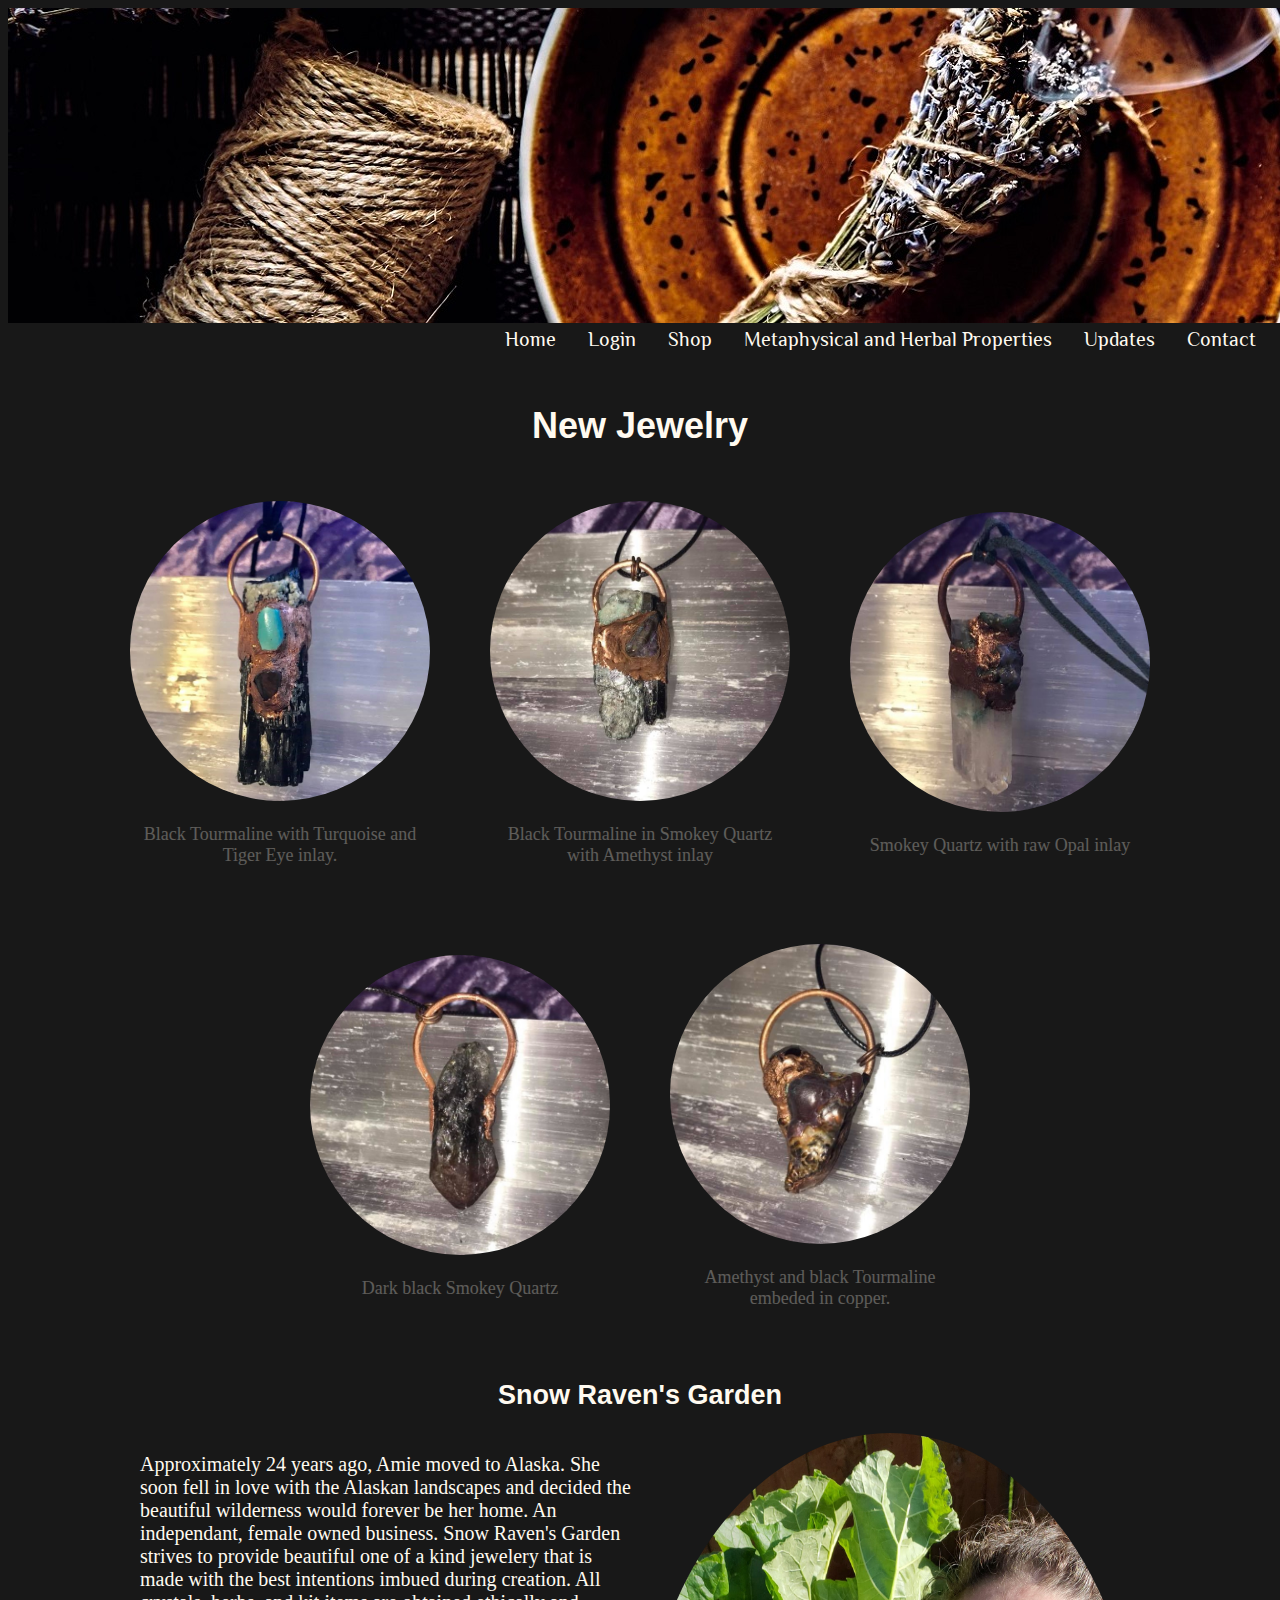
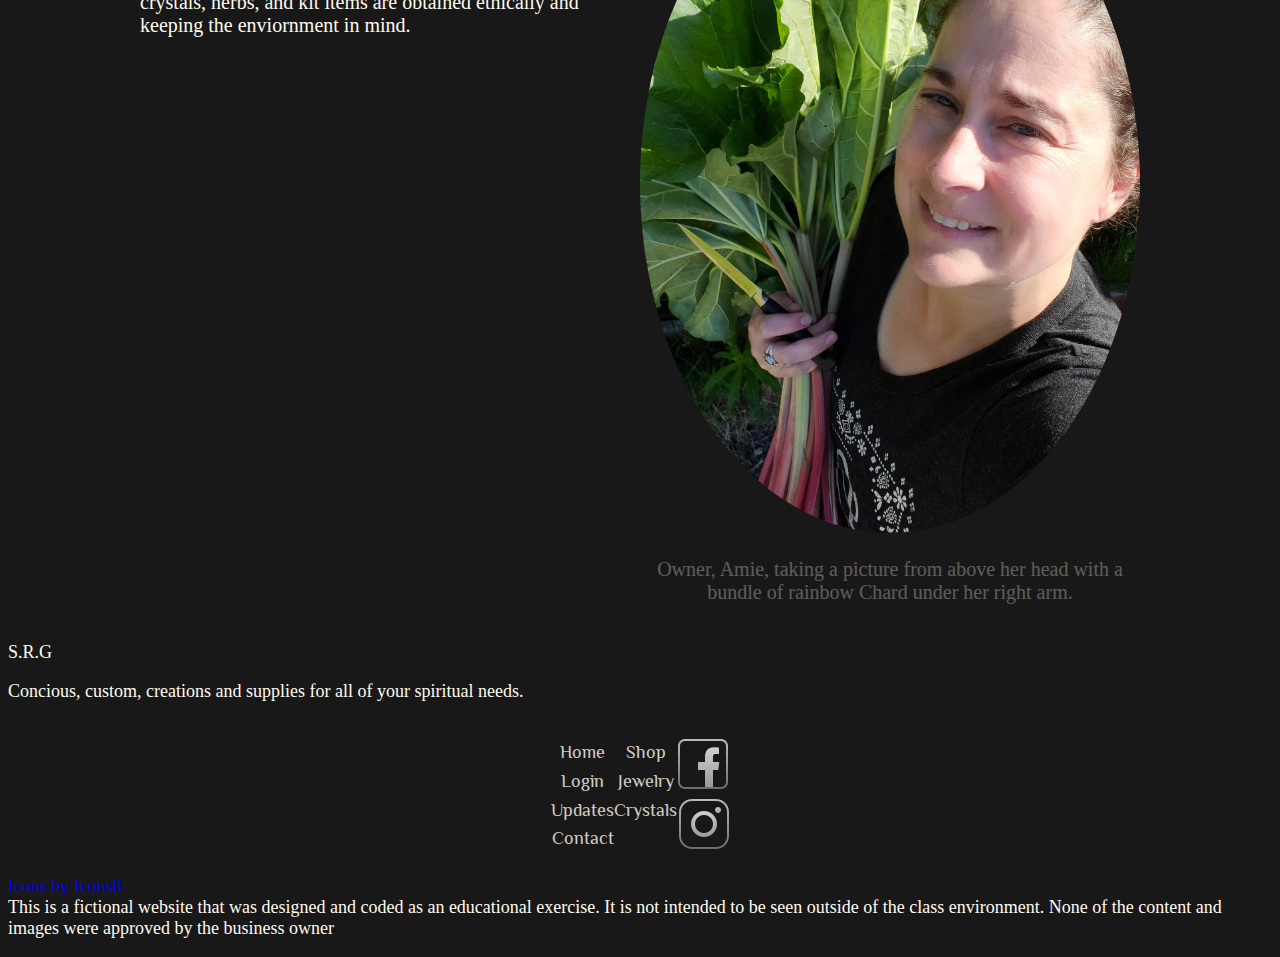
==== commit 73faaecd: "spacing changes" ====
--- a/index.html
+++ b/index.html
@@ -12,7 +12,7 @@
 </head>
 <body class="home-page">
     <header>
-        <img src="images/topbanner.jpg" alt="Twine, a lit smudge stick in a bowl, and Amethyst"><!-- using precise and descriptive alt tags helps when googling for images rather than words.-->
+        <img class="header-banner" src="images/topbanner.jpg" alt="Twine, a lit smudge stick in a bowl, and Amethyst"><!-- using precise and descriptive alt tags helps when googling for images rather than words.-->
     </header>
     <nav>
         <div class="navbar">
@@ -55,35 +55,35 @@
         </div>
     </main>
 
-    <footer class="footer">
+    <footer>
         <div class="fhead">
-        <p>S.R.G</p>
-        <p>Concious, custom, creations and supplies for all of your spiritual needs.</p>
+            <p>S.R.G</p>
+            <p>Concious, custom, creations and supplies for all of your spiritual needs.</p>
         </div>
-        <div class="list1">
-        <ul>
-            <li><a href="index.html">Home</a></li>
-            <li><a href="login.html">Login</a></li>
-            <li><a href="updates.html">Updates</a></li>
-            <li><a href="contact.html">Contact</a></li>
-        </ul>
+        <div class="footer">
+            <div class="section-padding">
+                <ul>
+                    <li><a href="index.html">Home</a></li>
+                    <li><a href="login.html">Login</a></li>
+                    <li><a href="updates.html">Updates</a></li>
+                    <li><a href="contact.html">Contact</a></li>
+                </ul>
+            </div>
+            <div class="section-padding">
+                <ul>
+                    <li><a href="shop.html">Shop</a></li>
+                    <li><a href="shop.html#jewelry">Jewelry</a></li>
+                    <li><a href="shop.html#crystals">Crystals</a></li>
+                </ul>
+            </div>
+            <div class="section-padding">
+                <ul>
+                    <li><a href="https://www.facebook.com/groups/198041241055047"><img src="images/faceb.png" alt="Grey Icon for facebook, clickable link will take you to shops facebook page"/></a></li>
+                    <li><a href="https://www.instagram.com/snowravensgarden/?hl=en"><img src="images/insta.png" alt="Grey Icon for instagram, clickable link will take you to shops instagram page"/></a></li>
+                </ul>
+            </div> 
         </div>
-        <div class="list2">
-        <ul>
-            <li><a href="shop.html">Shop</a></li>
-            <li><a href="shop.html#jewelry">Jewelry</a></li>
-            <li><a href="shop.html#crystals">Crystals</a></li>
-        </ul>
-        </div>
-        <div class="socials">
-            <ul>
-                <li><a href="https://www.facebook.com/groups/198041241055047"><img src="images/faceb.png" alt="Grey Icon for facebook, clickable link will take you to shops facebook page"/></a></li>
-                <li><a href="https://www.instagram.com/snowravensgarden/?hl=en"><img src="images/insta.png" alt="Grey Icon for instagram, clickable link will take you to shops instagram page"/></a></li>
-            </ul>
-        </div>
-        <div class="icons">
-        <a href="https://icons8.com">Icons by Icons8</a></div>
-        <p>This is a fictional website that was designed and coded as an educational exercise. It is not intended to be seen outside of the class environment. None of the content and images were approved by the business owner</p>
+        <p class="centered-text-no-font"><a class="icons-credit" href="https://icons8.com">Icons by Icons8</a><br>This is a fictional website that was designed and coded as an educational exercise. It is not intended to be seen outside of the class environment. None of the content and images were approved by the business owner</p>
     </footer>
 </body>
 </html>--- a/style.css
+++ b/style.css
@@ -6,11 +6,11 @@
         color: floralwhite;
         font-size: 18px;
     }
-    @media only screen (min-width:768px) {
-        nav {
-            display: flex;
+    @media screen and (max-width: 700px) {
+        header, .navbar {   
+          flex-direction: column;
         }
-    }
+      }
     h1{
         padding-top: 30px;
         text-align: center;
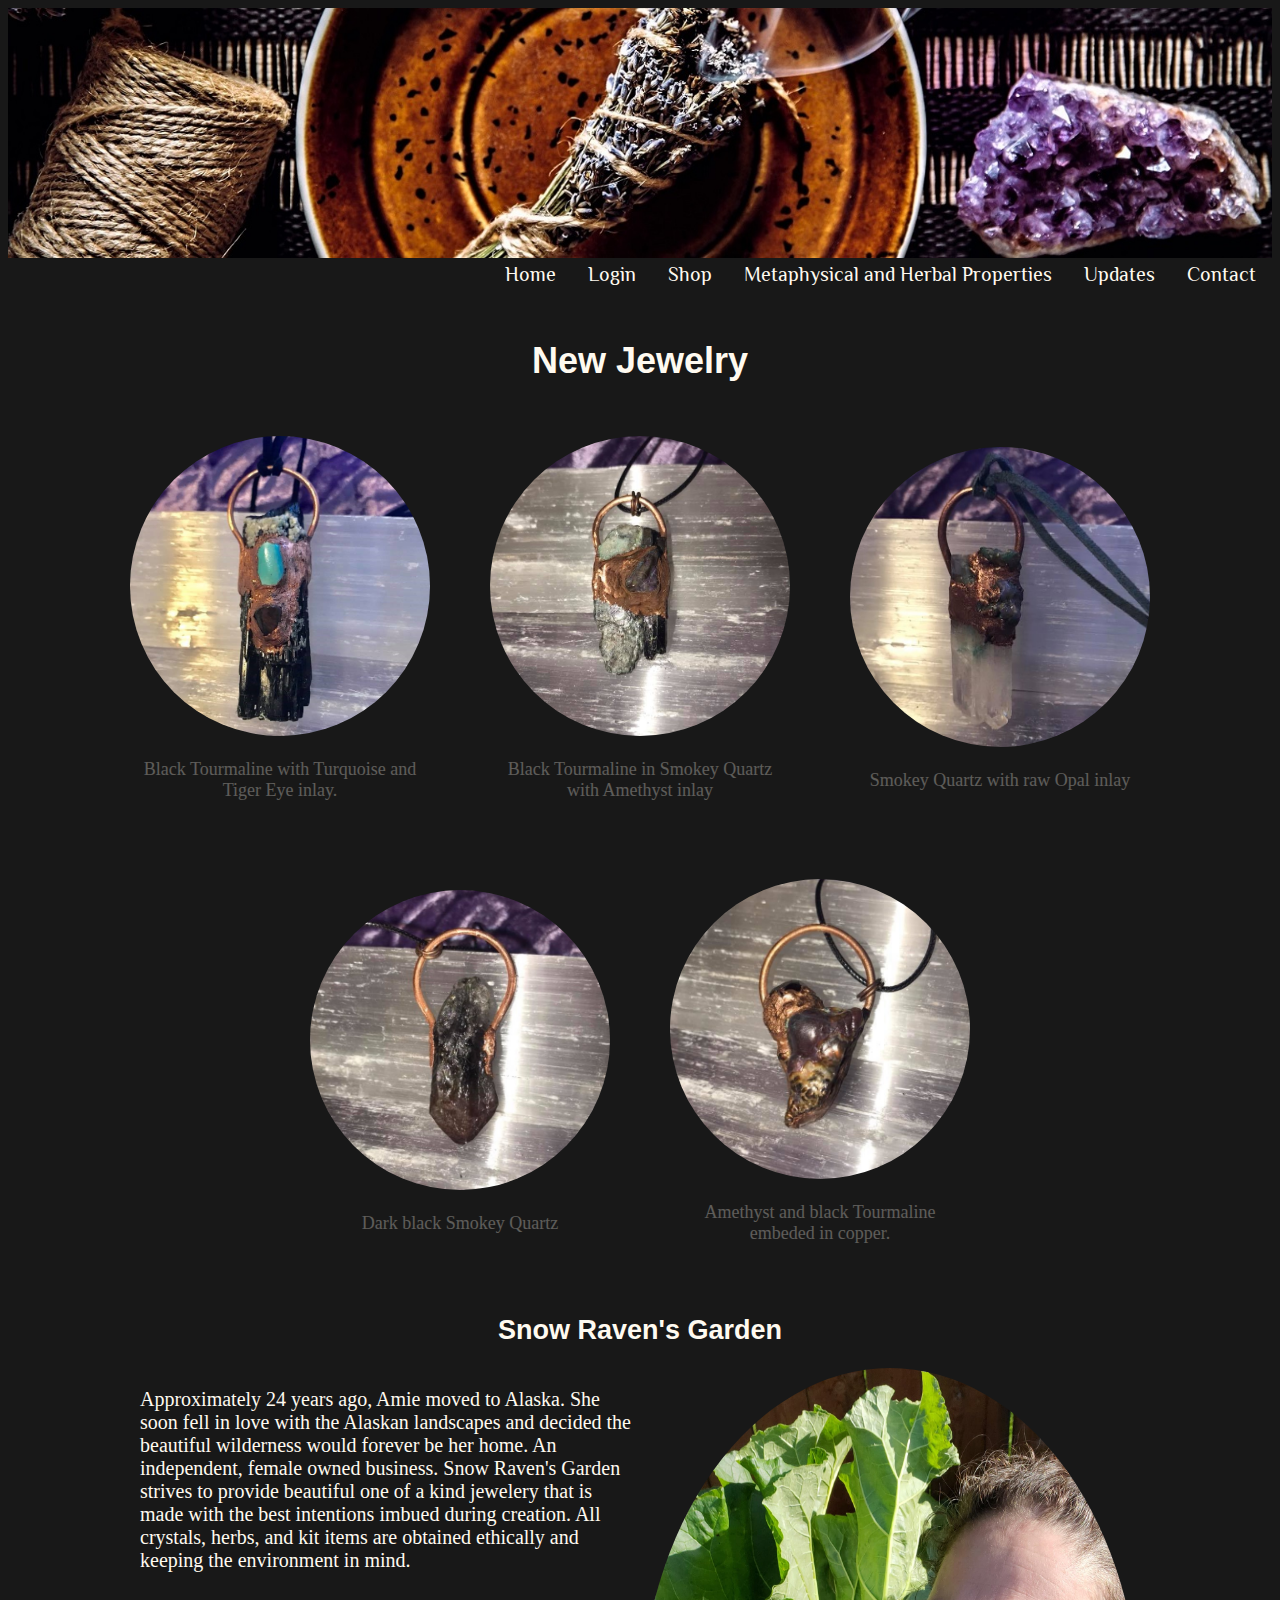
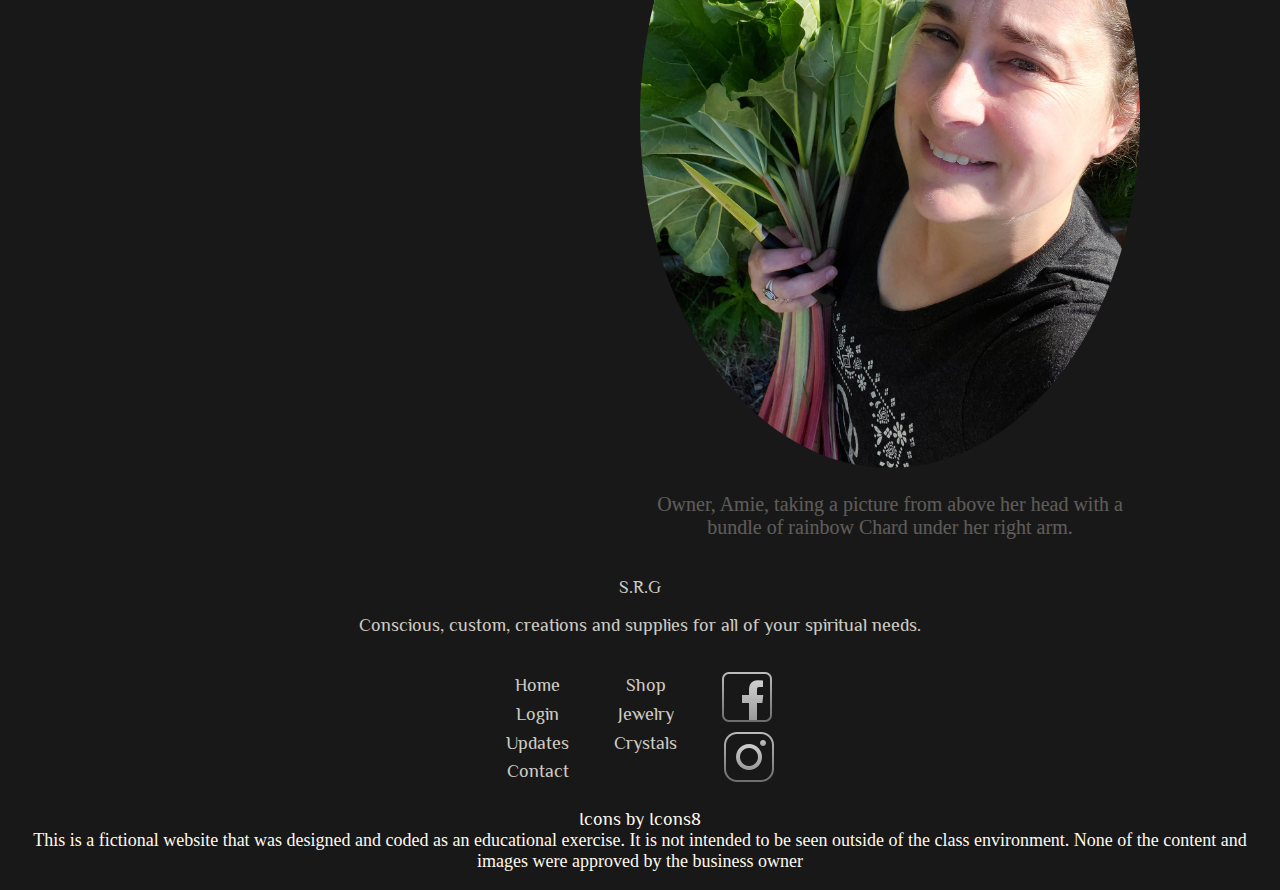
==== commit 775b6841: "seo and grammar" ====
--- a/index.html
+++ b/index.html
@@ -8,7 +8,7 @@
     <meta name="description" content="Hand Made Jewelry and Metaphysical Supply Shop">
     <meta name="author" content="Leanne Brabec">
     <link rel="stylesheet" href="style.css">
-    <title>Metaphysical Supply and Hand Made Jewelry Shop</title><!-- descriptive titles for SEO-->
+    <title>Snow Raven's Garden - Metaphysical Supply and Hand Made Jewelry Shop</title><!-- descriptive titles for SEO-->
 </head>
 <body class="home-page">
     <header>
@@ -47,7 +47,7 @@
         <h2>Snow Raven's Garden</h2>
         <div class="flex-list-index">
             <div style="max-width: 500px;">
-                <p> Approximately 24 years ago, Amie moved to Alaska. She soon fell in love with the Alaskan landscapes and decided the beautiful wilderness would forever be her home. An independant, female owned business. Snow Raven's Garden strives to provide beautiful one of a kind jewelery that is made with the best intentions imbued during creation. All crystals, herbs, and kit items are obtained ethically and keeping the enviornment in mind.</p>
+                <p> Approximately 24 years ago, Amie moved to Alaska. She soon fell in love with the Alaskan landscapes and decided the beautiful wilderness would forever be her home. An independent, female owned business. Snow Raven's Garden strives to provide beautiful one of a kind jewelery that is made with the best intentions imbued during creation. All crystals, herbs, and kit items are obtained ethically and keeping the environment in mind.</p>
             </div>
             <div style="max-width: 500px;">
                 <img class="rounded-pic" src="images/owner.jpg" alt="Picture of the owner of Snow Raven's Garden, Amie, holding a bushel of rainbow chard" width="500" height="700"><p class="caption">Owner, Amie, taking a picture from above her head with a bundle of rainbow Chard under her right arm.</p>
@@ -58,7 +58,7 @@
     <footer>
         <div class="fhead">
             <p>S.R.G</p>
-            <p>Concious, custom, creations and supplies for all of your spiritual needs.</p>
+            <p>Conscious, custom, creations and supplies for all of your spiritual needs.</p>
         </div>
         <div class="footer">
             <div class="section-padding">
--- a/style.css
+++ b/style.css
@@ -6,11 +6,6 @@
         color: floralwhite;
         font-size: 18px;
     }
-    @media screen and (max-width: 700px) {
-        header, .navbar {   
-          flex-direction: column;
-        }
-      }
     h1{
         padding-top: 30px;
         text-align: center;
@@ -26,6 +21,10 @@
         text-align: center;
         font-family: 'Berkshire+Swash', sans-serif;
     }
+    .centered-text-no-font{
+        text-align: center;
+    }
+
     .v-centered-pic
     {
         vertical-align:middle
@@ -70,6 +69,25 @@
         padding-top: 50px;
     }
 
+    .header-banner
+    {
+        object-fit: cover;
+        object-position: center;
+        height: 250px;
+        width: 100%;
+    }
+
+    .wrapper-submit-button{
+        display: flex;
+    }
+    .button-left{
+        width:100%; 
+        padding-right: 1rem;
+    }
+    .button-right{
+        width:100%; 
+    }
+
 /*navigation*/
     nav ul {
         list-style-type: none;
@@ -77,7 +95,15 @@
         justify-content: flex-end;
         margin: 0;
         padding: 0;
-    }
+        flex-direction: row;
+    }
+
+    @media screen and (max-width: 700px) {
+        nav ul {   
+          flex-direction: column;
+        }
+    }
+
     nav a {
         font-family: 'Philosopher', sans-serif;
         font-size: 20px;
@@ -93,30 +119,61 @@
         padding-right: 1rem;
     }
 
+    @media screen and (max-width: 700px) {
+        nav li {   
+            padding-top: 10px;
+            padding-bottom: 10px;
+        }
+    }
+
     nav a:hover {
         color: #8a66ce;
     }
     .ddmenu{
         position: relative;
-    }
-    button {
-        border: none;
-        background: transparent;
-        background-repeat: no-repeat;
-        outline: none;
-    }
-    .ddmenucontent {
-        display: none;
-        position: absolute;
         
     }
-    .ddmenucontent a {
-        display: block;
-    }
-    .ddmenu:hover .ddmenucontent {
-        background: none;
-        text-decoration: none;
-        display: block;
+
+    @media screen and (min-width: 701px) {
+        .ddmenucontent {
+            visibility: hidden;
+            position: absolute;
+            transition: visibility 1.5s;
+            display: flex;
+            flex-direction: column;  
+        }
+        .ddmenu:hover .ddmenucontent {
+            background: none;
+            text-decoration: none;
+            visibility: visible;
+            display: flex;
+            flex-direction: column;  
+            transition: visibility 0s;
+        }
+    }
+    @media screen and (max-width: 700px) {
+        .ddmenucontent {
+            visibility: hidden;
+            position: absolute;
+            display: flex;
+            flex-direction: row;
+            top: 0px;
+            left: 60px;
+            transition: visibility 1.5s;
+        }
+        .ddmenu:hover .ddmenucontent {   
+            background: none;
+            text-decoration: none;
+            display: flex;
+            flex-direction: row;
+            top: 0px;
+            left: 60px;
+            visibility: visible;
+            transition: visibility 0s;
+        }
+        .ddmenu .ddmenucontent a{
+            padding-right: 20px;
+        }
     }
 
 /*Footer*/
@@ -129,33 +186,32 @@
         justify-content:center ;
         opacity: 0.8;
     }
+    .fhead{
+        font-family: "Philosopher";
+        width: 100%;
+        text-align: center;
+        opacity: 0.8;
+    }
+
     .footer ul {
         padding: 0;
         list-style: none;
         line-height: 1.6;
         margin-bottom: 0;    
     }
-    .footer ul a {
+    footer a {
+        font-family: "Philosopher";
         color: inherit;
         text-decoration: none;
     }
-    .footer ul a:hover {
+    footer a:hover {
+        font-family: "Philosopher";
         opacity: 1;
         color: #8a66ce;
     }
-    .footer .list1 {
-        padding: 1.4rem;
-    }
-    .footer .list2 {
-        padding: 1.4rem;
-    }
-    .footer .socials {
-        padding: 1.4rem;
-    }
-    .icons a {
-        text-decoration: none;
-        color: inherit;
-        padding: 1.4rem;
+    .section-padding{
+        padding-left: 1.4rem;
+        padding-right: 1.4rem;
     }
 /*index*/
     .home-page main li {
@@ -252,7 +308,7 @@
     }
     .updates-grid-flex-left{
         display: flex;
-        max-width: 400px;
+        max-width: 500px;
         flex-wrap: wrap;
         justify-content: center;
     }
@@ -265,6 +321,13 @@
         justify-content: flex-start;
         align-content: center;
         box-sizing: border-box;
+    }
+
+    .updates-image-scaling{
+        object-fit: contain;
+        object-position: center;
+        border-radius: 50%;
+        max-width:100%;
     }
 
 /*contact*/
